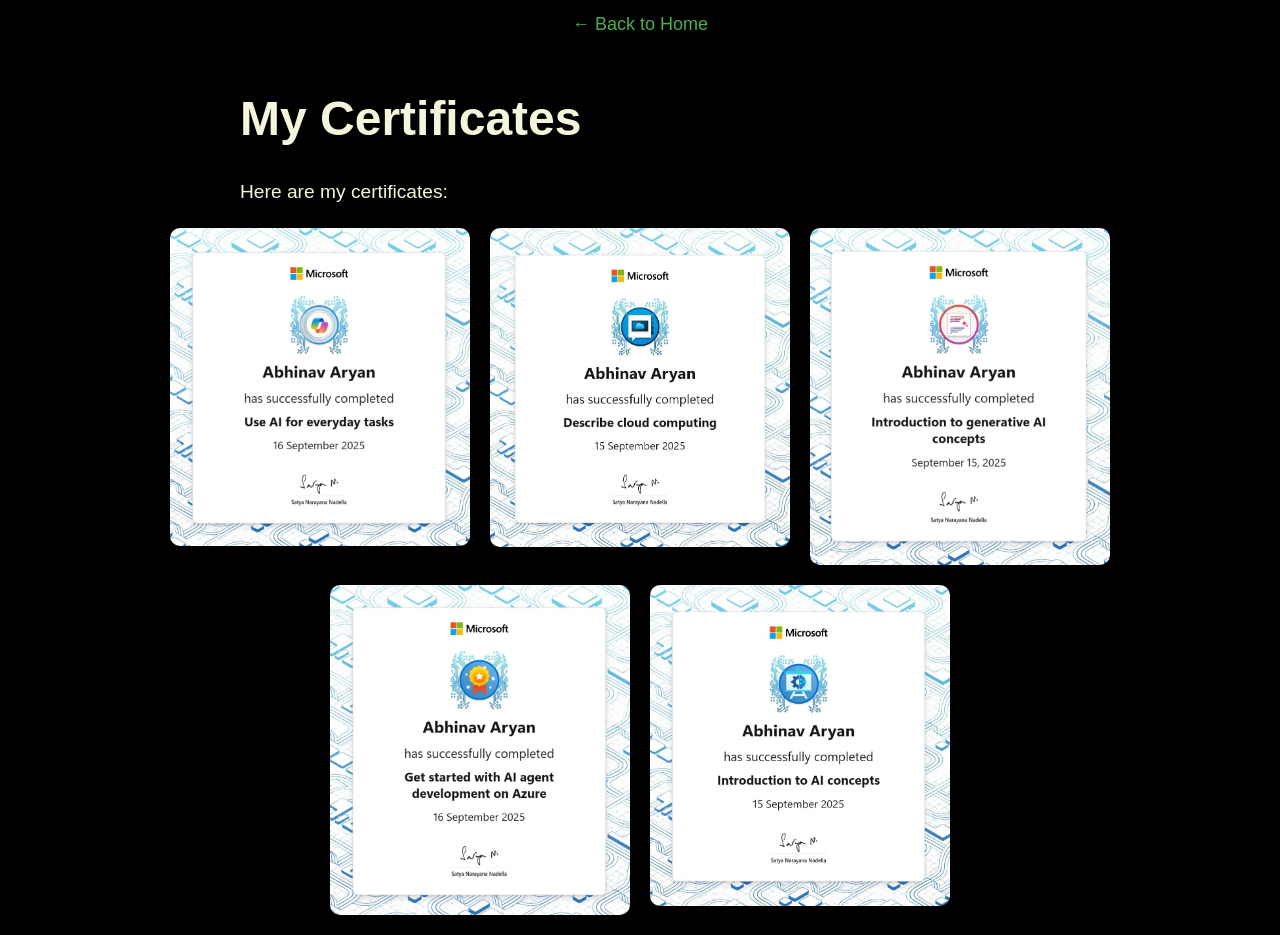
==== certificates.html @ 1e9163f4 "Add files via upload" ====
<!DOCTYPE html>
<html lang="en">

<head>
    <meta charset="UTF-8">
    <meta name="viewport" content="width=device-width, initial-scale=1.0">
    <title>Certificates - Dev Portfolio</title>
    <link rel="stylesheet" href="style.css">
    <style>
        header {
            position: sticky;
            top: 0;
            background-color: black;
            padding: 10px;
            text-align: center;
            z-index: 100;
        }
        header a {
            color: #4CAF50;
            text-decoration: none;
            font-size: 18px;
        }
        header a:hover {
            text-decoration: underline;
        }
        .certificates {
            display: flex;
            flex-wrap: wrap;
            justify-content: center;
            gap: 20px;
            margin: 20px;
        }
        .certificate img {
            max-width: 300px;
            height: auto;
            border-radius: 10px;
            box-shadow: 0 4px 8px rgba(0, 0, 0, 0.2);
        }
    </style>
</head>

<body>
    <header>
        <a href="index.html">← Back to Home</a>
    </header>
    <div id="intro">
        <h1>My Certificates</h1>
        <p>Here are my certificates:</p>
    </div>
    <div class="certificates">
        <div class="certificate"><img src="certificates/certificate1.jpg" alt="Certificate 1"></div>
        <div class="certificate"><img src="certificates/certificate2.jpg" alt="Certificate 2"></div>
        <div class="certificate"><img src="certificates/certificate3.jpg" alt="Certificate 3"></div>
        <div class="certificate"><img src="certificates/certificate4.jpg" alt="Certificate 4"></div>
        <div class="certificate"><img src="certificates/certificate5.jpg" alt="Certificate 5"></div>
        <!-- Add more as needed based on the number of files -->
    </div>
</body>

</html>
---- style.css ----
html,
body {
    padding: 0;
    margin: 0;
    color: white;
    background-color: black;
    font-family: Arial, sans-serif; /* Add a font family */
    line-height: 1.6; /* Improve line height */
}

#intro {
    color: beige;
    font-size: 1.2em; /* Slightly larger font */
    margin: 20px auto;
    max-width: 800px; /* Limit width for readability */
}

h1 {
    font-size: 2.5em; /* Larger heading */
    margin-bottom: 10px;
}

h3 {
    font-size: 1.5em;
}

h4 {
    font-size: 1em;
    color: #ccc; /* Lighter color for footer */
}

img {
    display: block;
    margin: 0 auto; /* Center the image */
}

hr {
    border: none;
    height: 3px;
    background-color: #4CAF50; /* Green line */
    width: 25%; /* Match the HTML width */
    margin: 20px auto;
}

#content {
    display: flex;
    flex-wrap: wrap;
    justify-content: center; /* Center buttons */
    gap: 10px; /* Space between buttons */
}

#footer {
    margin-top: 50px;
    padding: 20px;
    background-color: #111; /* Dark footer background */
    text-align: center;
}

.button {
    background: linear-gradient(45deg, #4CAF50, #45a049); /* Gradient background */
    border: none;
    color: white;
    padding: 15px 32px;
    text-align: center;
    text-decoration: none;
    display: inline-block;
    font-size: 16px;
    margin: 10px;
    cursor: pointer;
    border-radius: 25px; /* More rounded */
    transition: all 0.3s ease; /* Smooth transitions */
    box-shadow: 0 4px 8px rgba(0, 0, 0, 0.2); /* Subtle shadow */
}

.button:hover {
    background: linear-gradient(45deg, #45a049, #4CAF50); /* Reverse gradient on hover */
    transform: translateY(-2px); /* Lift effect */
    box-shadow: 0 6px 12px rgba(0, 0, 0, 0.3); /* Deeper shadow */
}

.button:active {
    transform: translateY(0); /* Press effect */
    box-shadow: 0 2px 4px rgba(0, 0, 0, 0.2);
}
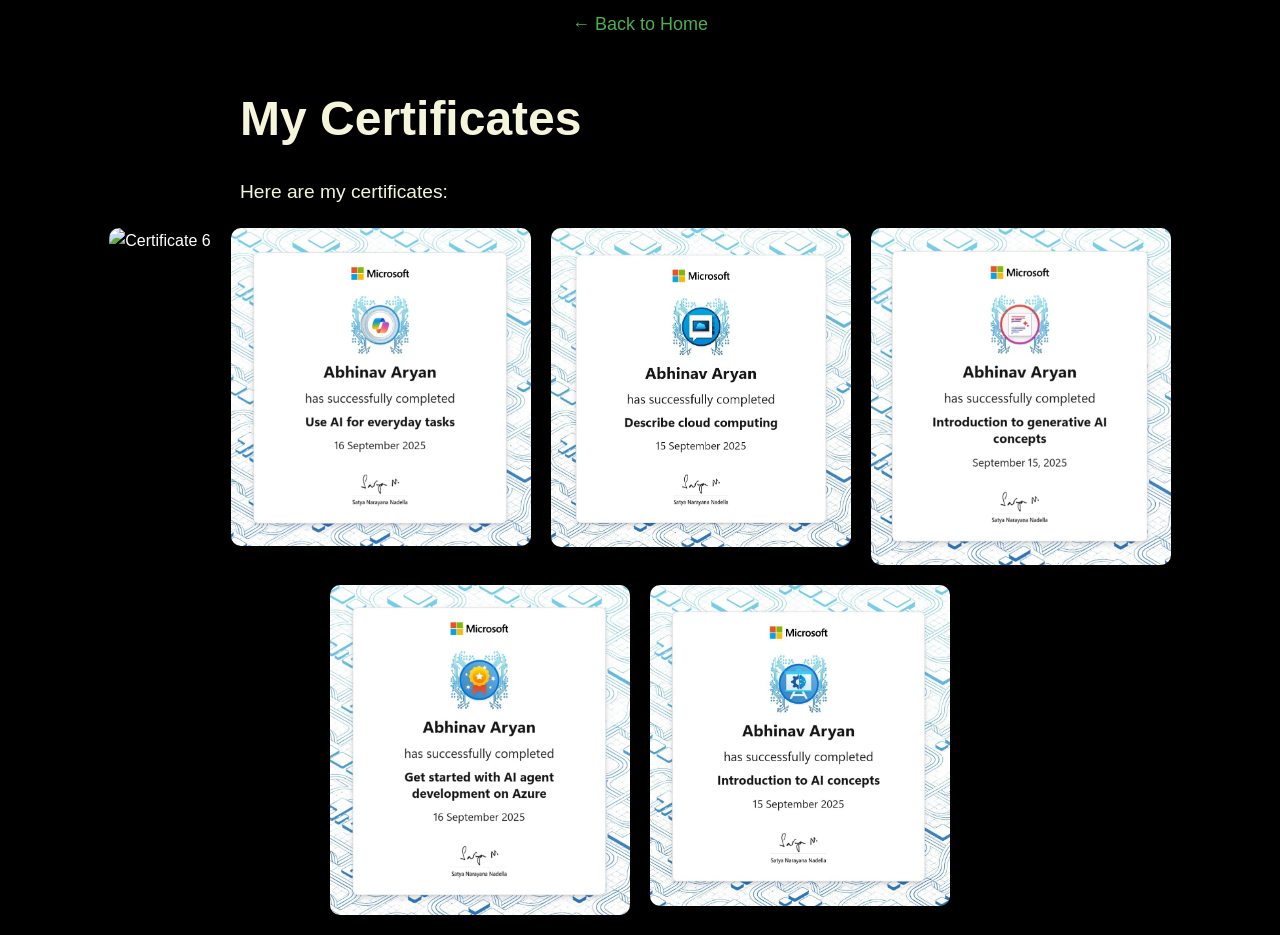
==== commit 83efcda9: "Add files via upload" ====
--- a/certificates.html
+++ b/certificates.html
@@ -48,6 +48,7 @@
         <p>Here are my certificates:</p>
     </div>
     <div class="certificates">
+        <div class="certificate"><img src="certificates/certificate6.jpeg" alt="Certificate 6"></div>
         <div class="certificate"><img src="certificates/certificate1.jpg" alt="Certificate 1"></div>
         <div class="certificate"><img src="certificates/certificate2.jpg" alt="Certificate 2"></div>
         <div class="certificate"><img src="certificates/certificate3.jpg" alt="Certificate 3"></div>
--- a/style.css
+++ b/style.css
@@ -70,6 +70,7 @@
     border-radius: 25px; /* More rounded */
     transition: all 0.3s ease; /* Smooth transitions */
     box-shadow: 0 4px 8px rgba(0, 0, 0, 0.2); /* Subtle shadow */
+    width: 140px; /* Fixed width to make all buttons the same size */
 }
 
 .button:hover {
